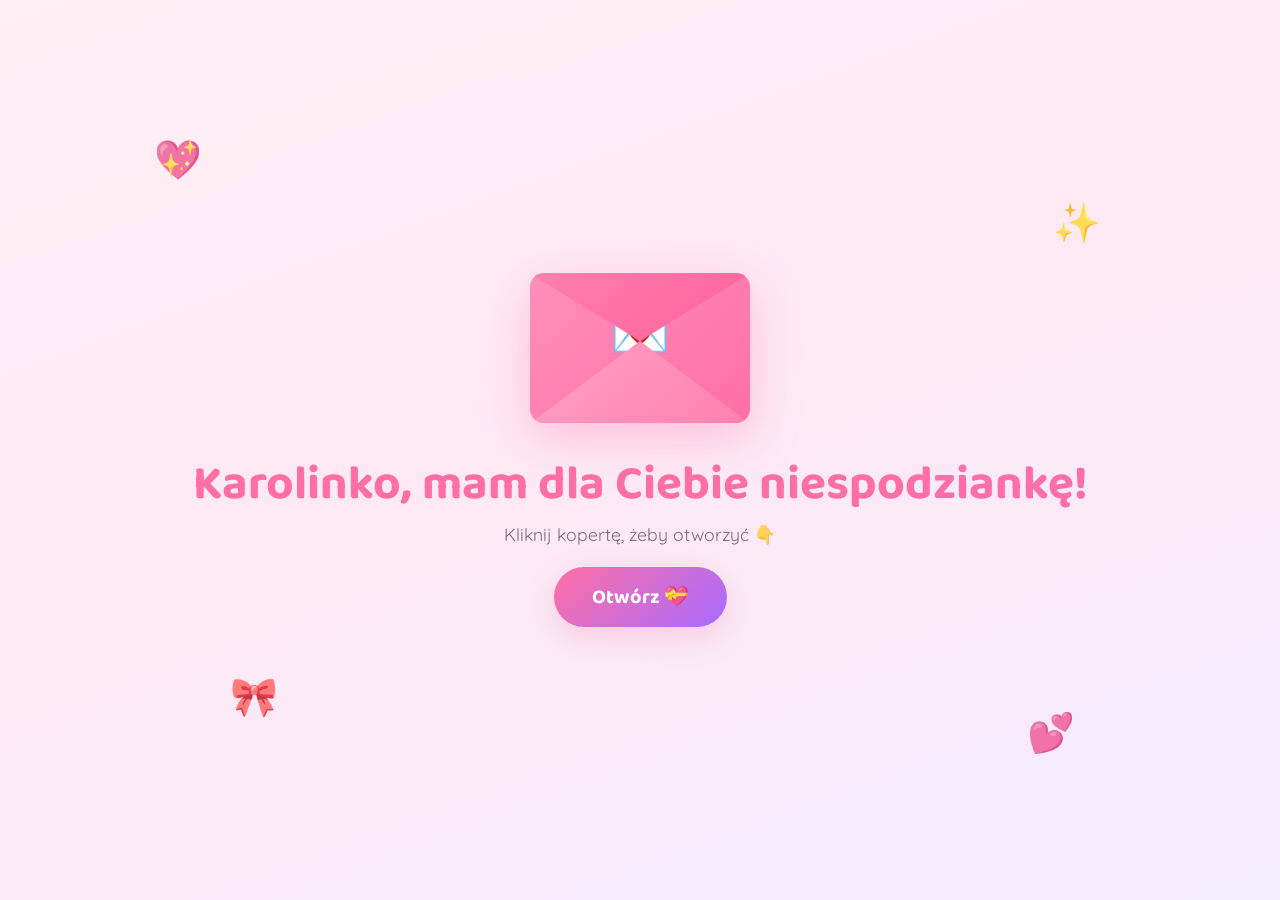
==== index.html @ c6b58b90 "Interaktywna laurka - pierwsza wersja" ====
<!DOCTYPE html>
<html lang="pl">
<head>
  <meta charset="UTF-8" />
  <meta name="viewport" content="width=device-width, initial-scale=1.0" />
  <title>Laurka dla Ciebie 💌</title>
  <link rel="preconnect" href="https://fonts.googleapis.com" />
  <link rel="preconnect" href="https://fonts.gstatic.com" crossorigin />
  <link href="https://fonts.googleapis.com/css2?family=Baloo+2:wght@500;700;800&family=Quicksand:wght@400;500;600;700&display=swap" rel="stylesheet" />
  <link rel="stylesheet" href="css/style.css" />
</head>
<body>
  <!-- Warstwa na konfetti / serduszka -->
  <canvas id="fx-canvas"></canvas>

  <!-- ========== 1. EKRAN OTWIERANIA ========== -->
  <section id="screen-open" class="screen active">
    <div class="floaty floaty-1">💖</div>
    <div class="floaty floaty-2">✨</div>
    <div class="floaty floaty-3">🎀</div>
    <div class="floaty floaty-4">💕</div>

    <div class="envelope-wrap">
      <div class="envelope" id="envelope" role="button" tabindex="0" aria-label="Otwórz laurkę">
        <div class="envelope-back"></div>
        <div class="envelope-letter">💌</div>
        <div class="envelope-front"></div>
        <div class="envelope-flap"></div>
      </div>
      <h1 class="open-title">Karolinko, mam dla Ciebie niespodziankę!</h1>
      <p class="open-sub">Kliknij kopertę, żeby otworzyć 👇</p>
      <button class="btn-primary" id="btn-open">Otwórz 💝</button>
    </div>
  </section>

  <!-- ========== TREŚĆ LAURKI ========== -->
  <main id="card-content" class="hidden">

    <!-- Pasek nawigacji między sekcjami -->
    <nav class="dots-nav" aria-label="Nawigacja">
      <a href="#sec-letter" class="dot" data-label="List">•</a>
      <a href="#sec-gallery" class="dot" data-label="Galeria">•</a>
      <a href="#sec-cards" class="dot" data-label="Za co Cię kocham">•</a>
      <a href="#sec-final" class="dot" data-label="Finał">•</a>
    </nav>

    <!-- ========== 2. ANIMOWANY LIST ========== -->
    <section id="sec-letter" class="section">
      <div class="paper reveal">
        <h2 class="section-title">Kilka słów od serca 💌</h2>
        <div class="letter-text" id="letter-text">
          <!-- Każda linijka pojawia się po kolei. PODMIEŃ TREŚĆ NA SWOJĄ. -->
          <p>Hej misiaczku,</p>
          <p>wiem, że nie lubisz takich czułości i prawdopodobnie jak to widzisz, to Cię skręca z cringu, ale spoko — zaraz Cię skręci jeszcze bardziej :p</p>
          <p>Nie będę badboyem, nie będę udawał kogoś innego, ale będę dla Ciebie.</p>
          <p>Dziękuję, że jesteś, Karolinko — Kocham Cię ❤️</p>
        </div>
        <div class="scroll-hint">⌄</div>
      </div>
    </section>

    <!-- ========== 3. GALERIA ZDJĘĆ ========== -->
    <section id="sec-gallery" class="section">
      <h2 class="section-title reveal">Nasze wspomnienia 📸</h2>
      <div class="gallery-scatter reveal">
        <!-- Środkowe, wycentrowane zdjęcie -->
        <figure class="photo photo-center" id="photo-center">
          <img src="assets/img/smialismy-sie-do-lez.jpg" alt="Jak śmialiśmy się do łez (moich)" />
          <div class="nsfw-cover">
            <div class="nsfw-badge">🔞 18+ NSFW</div>
            <p class="nsfw-warn">Uwaga: treść tylko dla odważnych 👀</p>
            <button class="nsfw-btn" id="nsfw-btn">Zobacz 👁️</button>
          </div>
          <figcaption>Jak śmialiśmy się do łez (moich)</figcaption>
        </figure>
        <!-- Zdjęcia rozsypane dookoła -->
        <figure class="photo photo-around p1"><img src="assets/img/pierwszy-raz.jpg" alt="Nasz pierwszy raz gdzieś tam" /><figcaption>Nasz pierwszy raz gdzieś tam</figcaption></figure>
        <figure class="photo photo-around p2"><img src="assets/img/dzien-nigdy-nie-zapomne.jpg" alt="Dzień którego nigdy nie zapomnę" /><figcaption>Dzień którego nigdy nie zapomnę</figcaption></figure>
        <figure class="photo photo-around p3"><img src="assets/img/nalezyte-traktowanie.jpg" alt="Należyte traktowanie" /><figcaption>Należyte traktowanie</figcaption></figure>
        <figure class="photo photo-around p4"><img src="assets/img/wspolny-wyjazd.jpg" alt="Wspólny wyjazd" /><figcaption>Wspólny wyjazd</figcaption></figure>
        <figure class="photo photo-around p5"><img src="assets/img/piknik.jpg" alt="Piknik" /><figcaption>Piknik</figcaption></figure>
        <figure class="photo photo-around p6"><img src="assets/img/pieknijesza.jpg" alt="Gdy byłaś piękniejsza niż mógłbym sobie wyobrazić" /><figcaption>Gdy byłaś piękniejsza niż mógłbym sobie wyobrazić</figcaption></figure>
        <figure class="photo photo-around p7"><img src="assets/img/ostatnia-randeczka.jpg" alt="Ostatnia Randeczka" /><figcaption>Ostatnia Randeczka</figcaption></figure>
      </div>
    </section>

    <!-- ========== 4. KARTECZKI "ZA CO CIĘ KOCHAM" ========== -->
    <section id="sec-cards" class="section">
      <h2 class="section-title reveal">Za co Cię kocham 💗</h2>
      <p class="section-sub reveal">Kliknij karteczki i odkryj powód</p>
      <div class="cards reveal" id="cards">
        <!-- PODMIEŃ powody na swoje -->
        <div class="flip-card" tabindex="0"><div class="flip-inner">
          <div class="flip-front">💫</div>
          <div class="flip-back">Za Twój uśmiech, który rozświetla mi dzień</div>
        </div></div>
        <div class="flip-card" tabindex="0"><div class="flip-inner">
          <div class="flip-front">🥰</div>
          <div class="flip-back">Za to, jak się o mnie troszczysz</div>
        </div></div>
        <div class="flip-card" tabindex="0"><div class="flip-inner">
          <div class="flip-front">😄</div>
          <div class="flip-back">Za nasze głupie żarty i śmiech</div>
        </div></div>
        <div class="flip-card" tabindex="0"><div class="flip-inner">
          <div class="flip-front">🤗</div>
          <div class="flip-back">Za to, że przy Tobie mogę być sobą</div>
        </div></div>
        <div class="flip-card" tabindex="0"><div class="flip-inner">
          <div class="flip-front">🌟</div>
          <div class="flip-back">Za Twoje wielkie serce (cyce)</div>
        </div></div>
        <div class="flip-card" tabindex="0"><div class="flip-inner">
          <div class="flip-front">💞</div>
          <div class="flip-back">Za to, że po prostu jesteś Ty</div>
        </div></div>
        <div class="flip-card" tabindex="0"><div class="flip-inner">
          <div class="flip-front">😈</div>
          <div class="flip-back">Za to, że mimo próby bycia badbycz i tak w środku jesteś najsłodszą i najtroskliwszą osobą</div>
        </div></div>
        <div class="flip-card" tabindex="0"><div class="flip-inner">
          <div class="flip-front">😅</div>
          <div class="flip-back">Za to, że mimo że Cię wkurwiam, to i tak dalej ze mną wytrzymujesz</div>
        </div></div>
      </div>
    </section>

    <!-- ========== 5. FINAŁ + UCIEKAJĄCY PRZYCISK ========== -->
    <section id="sec-final" class="section">
      <div class="final-box reveal">
        <h2 class="section-title">Ostatnie pytanie... 🙈</h2>
        <p class="final-q">Karolinko, czy jesteś najlepszą dziewczyną na świecie?</p>
        <div class="btn-row">
          <button class="btn-yes" id="btn-yes">TAK 💖</button>
          <button class="btn-no" id="btn-no">Nie</button>
        </div>
        <div class="final-reveal hidden" id="final-reveal">
          <div class="big-heart">❤️</div>
          <h3>Wiedziałem! 🥳</h3>
          <p>Kocham Cię bardzo mocno, Karolinko!</p>
          <p class="anniversary">Happy 8 months!!!</p>
        </div>
      </div>
    </section>
  </main>

  <script src="js/script.js"></script>
</body>
</html>
---- css/style.css ----
/* ===================== ZMIENNE / MOTYW ===================== */
:root {
  --pink: #ff6fa5;
  --pink-soft: #ffd3e2;
  --pink-bg: #fff0f6;
  --purple: #a86bff;
  --yellow: #ffd76f;
  --mint: #7ee6c3;
  --ink: #5a3d4d;
  --white: #ffffff;
  --shadow: 0 10px 30px rgba(255, 111, 165, 0.25);
  --radius: 22px;
}

* { box-sizing: border-box; margin: 0; padding: 0; }

html { scroll-behavior: smooth; }

body {
  font-family: "Quicksand", system-ui, sans-serif;
  color: var(--ink);
  background: linear-gradient(160deg, #fff0f6 0%, #ffe9f2 40%, #f3ecff 100%);
  min-height: 100vh;
  overflow-x: hidden;
}

h1, h2, h3 { font-family: "Baloo 2", "Quicksand", sans-serif; line-height: 1.15; }

/* ===================== FX CANVAS ===================== */
#fx-canvas {
  position: fixed;
  inset: 0;
  width: 100%;
  height: 100%;
  pointer-events: none;
  z-index: 9999;
}

/* ===================== PRZYCISKI ===================== */
.btn-primary {
  font-family: "Baloo 2", sans-serif;
  font-size: 1.25rem;
  font-weight: 700;
  color: var(--white);
  background: linear-gradient(135deg, var(--pink), var(--purple));
  border: none;
  padding: 14px 38px;
  border-radius: 999px;
  cursor: pointer;
  box-shadow: var(--shadow);
  transition: transform 0.15s ease, box-shadow 0.15s ease;
  margin-top: 22px;
}
.btn-primary:hover { transform: translateY(-3px) scale(1.04); box-shadow: 0 16px 40px rgba(168, 107, 255, 0.35); }
.btn-primary:active { transform: scale(0.97); }

/* ===================== EKRAN OTWIERANIA ===================== */
.screen {
  min-height: 100vh;
  display: none;
  flex-direction: column;
  align-items: center;
  justify-content: center;
  text-align: center;
  padding: 24px;
  position: relative;
}
.screen.active { display: flex; }

.screen.fade-out { animation: fadeOut 0.6s forwards; }
@keyframes fadeOut { to { opacity: 0; transform: scale(1.1); } }

.envelope-wrap { display: flex; flex-direction: column; align-items: center; }

.open-title { font-size: clamp(1.8rem, 5vw, 3rem); color: var(--pink); margin-top: 34px; }
.open-sub { font-size: 1.1rem; margin-top: 10px; opacity: 0.75; }

/* Koperta */
.envelope {
  position: relative;
  width: 220px;
  height: 150px;
  cursor: pointer;
  filter: drop-shadow(0 14px 24px rgba(255, 111, 165, 0.35));
  transition: transform 0.2s ease;
}
.envelope:hover { transform: translateY(-6px) rotate(-1deg); }

.envelope-back {
  position: absolute; inset: 0;
  background: linear-gradient(135deg, #ff8fb9, #ff6fa5);
  border-radius: 14px;
}
.envelope-front {
  position: absolute; inset: 0;
  background: linear-gradient(135deg, #ffa9c9, #ff7fae);
  border-radius: 14px;
  clip-path: polygon(0 100%, 50% 45%, 100% 100%);
  z-index: 3;
}
.envelope-flap {
  position: absolute; top: 0; left: 0; right: 0; height: 90px;
  background: linear-gradient(135deg, #ff7fae, #ff5f9a);
  clip-path: polygon(0 0, 100% 0, 50% 75%);
  transform-origin: top;
  transition: transform 0.5s ease;
  z-index: 4;
  border-radius: 14px 14px 0 0;
}
.envelope-letter {
  position: absolute;
  top: 30px; left: 50%;
  transform: translateX(-50%);
  font-size: 3rem;
  z-index: 2;
  transition: transform 0.6s ease 0.2s;
}
.envelope.opening .envelope-flap { transform: rotateX(180deg); z-index: 1; }
.envelope.opening .envelope-letter { transform: translate(-50%, -120px) scale(1.4); z-index: 5; }

/* Latające emoji w tle */
.floaty { position: absolute; font-size: 2.4rem; opacity: 0.8; animation: float 6s ease-in-out infinite; }
.floaty-1 { top: 15%; left: 12%; animation-delay: 0s; }
.floaty-2 { top: 22%; right: 14%; animation-delay: 1.2s; }
.floaty-3 { bottom: 20%; left: 18%; animation-delay: 2.1s; }
.floaty-4 { bottom: 16%; right: 16%; animation-delay: 0.6s; }
@keyframes float { 0%,100% { transform: translateY(0) rotate(-6deg); } 50% { transform: translateY(-22px) rotate(6deg); } }

/* ===================== LAYOUT TREŚCI ===================== */
.hidden { display: none !important; }

#card-content { display: block; }

.section {
  min-height: 100vh;
  display: flex;
  flex-direction: column;
  align-items: center;
  justify-content: center;
  padding: 70px 20px;
  position: relative;
}

.section-title { font-size: clamp(1.7rem, 4.5vw, 2.8rem); color: var(--pink); text-align: center; }
.section-sub { margin-top: 8px; opacity: 0.7; text-align: center; }

/* Nawigacja kropkami */
.dots-nav {
  position: fixed;
  right: 18px; top: 50%;
  transform: translateY(-50%);
  display: flex; flex-direction: column; gap: 14px;
  z-index: 100;
}
.dots-nav .dot {
  width: 14px; height: 14px; border-radius: 50%;
  background: var(--pink-soft);
  color: transparent; font-size: 0; text-decoration: none;
  transition: transform 0.2s, background 0.2s;
  position: relative;
}
.dots-nav .dot:hover, .dots-nav .dot.active { background: var(--pink); transform: scale(1.35); }
.dots-nav .dot::after {
  content: attr(data-label);
  position: absolute; right: 24px; top: 50%; transform: translateY(-50%);
  background: var(--ink); color: #fff; font-size: 12px;
  padding: 4px 10px; border-radius: 8px; white-space: nowrap;
  opacity: 0; pointer-events: none; transition: opacity 0.2s;
}
.dots-nav .dot:hover::after { opacity: 1; }

/* Animacja pojawiania się (reveal) */
.reveal { opacity: 0; transform: translateY(40px); transition: opacity 0.7s ease, transform 0.7s ease; }
.reveal.visible { opacity: 1; transform: none; }

/* ===================== LIST ===================== */
.paper {
  background: var(--white);
  border-radius: var(--radius);
  box-shadow: var(--shadow);
  padding: 42px 34px;
  max-width: 620px;
  width: 100%;
  text-align: center;
  position: relative;
  border: 3px dashed var(--pink-soft);
}
.letter-text { margin-top: 22px; font-size: 1.2rem; line-height: 1.9; }
.letter-text p { opacity: 0; transform: translateY(12px); }
.letter-text p.show { animation: lineIn 0.6s forwards; }
@keyframes lineIn { to { opacity: 1; transform: none; } }

.scroll-hint { font-size: 2.4rem; color: var(--pink); margin-top: 24px; animation: bounce 1.6s infinite; }
@keyframes bounce { 0%,100% { transform: translateY(0); } 50% { transform: translateY(10px); } }

/* ===================== GALERIA ===================== */
.gallery {
  margin-top: 34px;
  display: grid;
  grid-template-columns: repeat(auto-fit, minmax(200px, 1fr));
  gap: 20px;
  max-width: 900px;
  width: 100%;
}
.photo {
  background: var(--white);
  border-radius: 18px;
  overflow: hidden;
  box-shadow: var(--shadow);
  transition: transform 0.25s ease, box-shadow 0.25s ease;
  cursor: pointer;
}
.photo:hover { transform: translateY(-8px) rotate(1.5deg); box-shadow: 0 18px 42px rgba(168,107,255,0.3); }
.photo img { width: 100%; height: 190px; object-fit: cover; display: block; }
.photo-ph {
  height: 190px; display: flex; align-items: center; justify-content: center;
  font-size: 4rem;
  background: linear-gradient(135deg, var(--pink-soft), #e7d6ff);
}
.photo figcaption { padding: 12px; font-weight: 600; font-size: 0.95rem; }

/* ===================== GALERIA ROZSYPANA ===================== */
.gallery-scatter {
  position: relative;
  width: 100%;
  max-width: 1000px;
  height: 760px;
  margin: 46px auto 0;
}
.gallery-scatter .photo {
  position: absolute;
  width: 200px;
  margin: 0;
  transition: transform 0.28s ease, box-shadow 0.28s ease, z-index 0s;
}
.gallery-scatter .photo img { height: 150px; }
.gallery-scatter .photo figcaption { padding: 8px 10px; font-size: 0.82rem; }

/* Środkowe zdjęcie – duże, wyśrodkowane */
.photo-center {
  width: 320px !important;
  top: 50%; left: 50%;
  transform: translate(-50%, -50%) rotate(-2deg);
  z-index: 10;
  border: 6px solid #fff;
  box-shadow: 0 18px 46px rgba(168, 107, 255, 0.4) !important;
}
.photo-center { overflow: hidden; }
.photo-center img { height: 250px !important; transition: filter 0.5s ease; }
.photo-center figcaption { font-size: 1rem !important; font-weight: 700; }
.gallery-scatter .photo-center:hover {
  transform: translate(-50%, -50%) scale(1.06) rotate(0deg);
  z-index: 30;
}

/* Przykrywka NSFW na środkowym zdjęciu */
.photo-center:not(.revealed) img { filter: blur(22px); }
.nsfw-cover {
  position: absolute;
  top: 0; left: 0; right: 0;
  height: 250px;
  display: flex;
  flex-direction: column;
  align-items: center;
  justify-content: center;
  gap: 10px;
  text-align: center;
  padding: 16px;
  background: rgba(30, 18, 30, 0.55);
  backdrop-filter: blur(8px);
  z-index: 6;
  transition: opacity 0.45s ease;
}
.photo-center.revealed .nsfw-cover { opacity: 0; pointer-events: none; }
.nsfw-badge {
  font-family: "Baloo 2", sans-serif;
  font-weight: 800;
  font-size: 1.1rem;
  color: #fff;
  background: linear-gradient(135deg, #ff3d6e, #a33bff);
  padding: 6px 16px;
  border-radius: 999px;
  letter-spacing: 0.5px;
  box-shadow: 0 6px 18px rgba(0, 0, 0, 0.35);
}
.nsfw-warn { color: #fff; font-size: 0.9rem; font-weight: 600; opacity: 0.95; max-width: 240px; }
.nsfw-btn {
  font-family: "Baloo 2", sans-serif;
  font-weight: 700;
  font-size: 1.05rem;
  color: #a33bff;
  background: #fff;
  border: none;
  padding: 10px 26px;
  border-radius: 999px;
  cursor: pointer;
  box-shadow: 0 6px 18px rgba(0, 0, 0, 0.3);
  transition: transform 0.15s ease;
}
.nsfw-btn:hover { transform: scale(1.08); }
.nsfw-btn:active { transform: scale(0.96); }

/* Rozsypane dookoła */
.photo-around { z-index: 2; }
.p1 { top: 0;     left: 3%;   transform: rotate(-8deg); }
.p2 { top: -1%;   left: 39%;  transform: rotate(5deg); }
.p3 { top: 3%;    right: 3%;  transform: rotate(9deg); }
.p4 { top: 33%;   left: -1%;  transform: rotate(-5deg); }
.p5 { top: 33%;   right: -1%; transform: rotate(6deg); }
.p6 { bottom: 1%; left: 7%;   transform: rotate(8deg); }
.p7 { bottom: 0;  right: 7%;  transform: rotate(-7deg); }

.gallery-scatter .photo-around:hover {
  transform: scale(1.14) rotate(0deg);
  z-index: 25;
  box-shadow: 0 20px 44px rgba(168, 107, 255, 0.4);
}

/* Na wąskich ekranach: powrót do prostego układu */
@media (max-width: 860px) {
  .gallery-scatter {
    height: auto;
    display: flex;
    flex-wrap: wrap;
    justify-content: center;
    gap: 14px;
  }
  .gallery-scatter .photo {
    position: static !important;
    width: 46% !important;
    transform: none !important;
    top: auto; left: auto; right: auto; bottom: auto;
  }
  .gallery-scatter .photo-center {
    order: -1;
    width: 100% !important;
    position: relative !important;
  }
  .gallery-scatter .photo img { height: 40vw !important; max-height: 200px; }
  .gallery-scatter .photo-center img { height: 62vw !important; max-height: 280px; }
  /* przykrywka NSFW dopasowana do wysokości zdjęcia na mobile */
  .nsfw-cover { height: 62vw; max-height: 280px; }
  /* kropki nawigacji chowamy, żeby nie zasłaniały zdjęć */
  .dots-nav { display: none; }
}

/* ===================== KARTECZKI FLIP ===================== */
.cards {
  margin-top: 34px;
  display: grid;
  grid-template-columns: repeat(auto-fit, minmax(160px, 1fr));
  gap: 18px;
  max-width: 820px;
  width: 100%;
}
.flip-card { perspective: 1000px; height: 170px; cursor: pointer; }
.flip-inner {
  position: relative; width: 100%; height: 100%;
  transition: transform 0.6s;
  transform-style: preserve-3d;
}
.flip-card.flipped .flip-inner { transform: rotateY(180deg); }
.flip-front, .flip-back {
  position: absolute; inset: 0;
  backface-visibility: hidden;
  border-radius: 18px;
  display: flex; align-items: center; justify-content: center;
  text-align: center; padding: 18px;
  box-shadow: var(--shadow);
}
.flip-front { background: linear-gradient(135deg, var(--yellow), var(--pink)); font-size: 3.2rem; }
.flip-back {
  background: linear-gradient(135deg, var(--purple), var(--pink));
  color: #fff; font-weight: 700; font-size: 1.05rem; line-height: 1.5;
  transform: rotateY(180deg);
}

/* ===================== FINAŁ ===================== */
.final-box {
  background: var(--white);
  border-radius: var(--radius);
  box-shadow: var(--shadow);
  padding: 46px 34px;
  max-width: 560px; width: 100%;
  text-align: center;
  border: 3px dashed var(--pink-soft);
}
.final-q { font-size: 1.4rem; margin-top: 18px; font-weight: 600; }
.btn-row { display: flex; gap: 18px; justify-content: center; align-items: center; margin-top: 30px; flex-wrap: wrap; min-height: 70px; }
.btn-yes {
  font-family: "Baloo 2", sans-serif; font-size: 1.3rem; font-weight: 800; color: #fff;
  background: linear-gradient(135deg, var(--pink), var(--purple));
  border: none; padding: 16px 42px; border-radius: 999px; cursor: pointer;
  box-shadow: var(--shadow); transition: transform 0.15s;
}
.btn-yes:hover { transform: scale(1.08); }
.btn-no {
  font-family: "Baloo 2", sans-serif; font-size: 1.1rem; font-weight: 700; color: var(--ink);
  background: #eee; border: none; padding: 14px 30px; border-radius: 999px; cursor: pointer;
  transition: transform 0.1s;
  position: relative;
}

.final-reveal { margin-top: 30px; animation: pop 0.5s ease; }
@keyframes pop { from { transform: scale(0.6); opacity: 0; } to { transform: scale(1); opacity: 1; } }
.big-heart { font-size: 5rem; animation: heartBeat 1.2s infinite; }
@keyframes heartBeat { 0%,100% { transform: scale(1); } 25% { transform: scale(1.2); } 40% { transform: scale(1); } 60% { transform: scale(1.15); } }
.final-reveal h3 { font-size: 2rem; color: var(--pink); margin-top: 10px; }
.final-reveal p { font-size: 1.2rem; margin-top: 8px; }
.final-reveal .anniversary {
  font-family: "Baloo 2", sans-serif;
  font-weight: 800;
  font-size: 1.6rem;
  margin-top: 14px;
  background: linear-gradient(135deg, var(--pink), var(--purple));
  -webkit-background-clip: text;
  background-clip: text;
  color: transparent;
  animation: heartBeat 1.4s infinite;
}

/* ===================== RESPONSYWNOŚĆ ===================== */
@media (max-width: 600px) {
  .dots-nav { right: 8px; gap: 10px; }
  .paper, .final-box { padding: 30px 22px; }
  .letter-text { font-size: 1.05rem; }
}
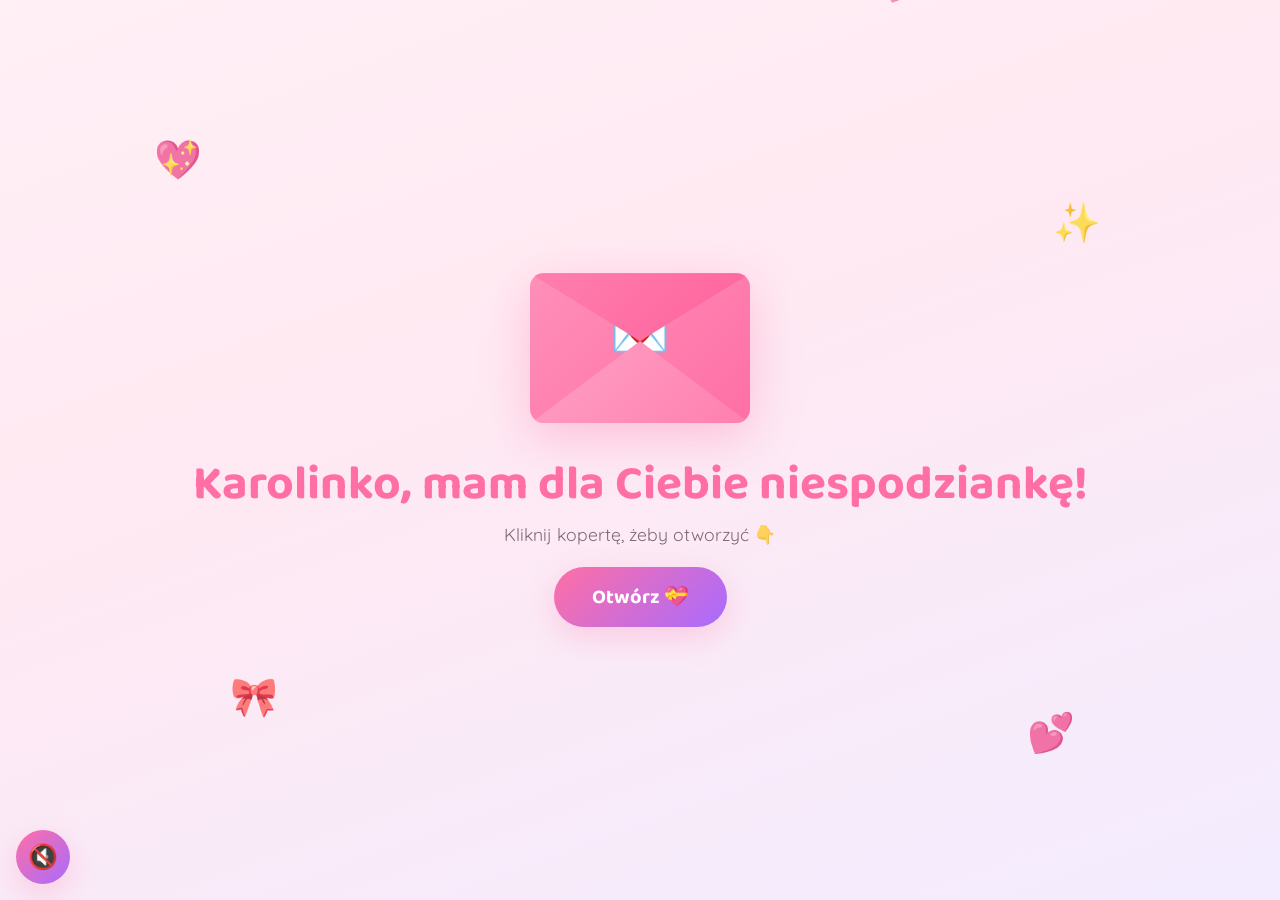
==== commit 7754e2cb: "Dodaj podglad linku (OG), licznik Razem od, padajace serduszka i muzyke w tle" ====
--- a/index.html
+++ b/index.html
@@ -4,6 +4,21 @@
   <meta charset="UTF-8" />
   <meta name="viewport" content="width=device-width, initial-scale=1.0" />
   <title>Laurka dla Ciebie 💌</title>
+  <meta name="description" content="Mam dla Ciebie niespodziankę, Karolinko... 💌" />
+
+  <!-- Podgląd linku (Open Graph) -->
+  <meta property="og:type" content="website" />
+  <meta property="og:title" content="Karolinko, mam dla Ciebie niespodziankę! 💌" />
+  <meta property="og:description" content="Kliknij i otwórz laurkę zrobioną specjalnie dla Ciebie ❤️" />
+  <meta property="og:image" content="https://wsutek.github.io/Linkabombolinka/assets/img/pierwszy-raz.jpg" />
+  <meta property="og:url" content="https://wsutek.github.io/Linkabombolinka/" />
+  <meta property="og:locale" content="pl_PL" />
+  <meta name="twitter:card" content="summary_large_image" />
+  <meta name="twitter:title" content="Karolinko, mam dla Ciebie niespodziankę! 💌" />
+  <meta name="twitter:description" content="Kliknij i otwórz laurkę zrobioną specjalnie dla Ciebie ❤️" />
+  <meta name="twitter:image" content="https://wsutek.github.io/Linkabombolinka/assets/img/pierwszy-raz.jpg" />
+  <meta name="theme-color" content="#ff6fa5" />
+
   <link rel="preconnect" href="https://fonts.googleapis.com" />
   <link rel="preconnect" href="https://fonts.gstatic.com" crossorigin />
   <link href="https://fonts.googleapis.com/css2?family=Baloo+2:wght@500;700;800&family=Quicksand:wght@400;500;600;700&display=swap" rel="stylesheet" />
@@ -39,6 +54,7 @@
     <!-- Pasek nawigacji między sekcjami -->
     <nav class="dots-nav" aria-label="Nawigacja">
       <a href="#sec-letter" class="dot" data-label="List">•</a>
+      <a href="#sec-counter" class="dot" data-label="Razem od...">•</a>
       <a href="#sec-gallery" class="dot" data-label="Galeria">•</a>
       <a href="#sec-cards" class="dot" data-label="Za co Cię kocham">•</a>
       <a href="#sec-final" class="dot" data-label="Finał">•</a>
@@ -56,6 +72,20 @@
           <p>Dziękuję, że jesteś, Karolinko — Kocham Cię ❤️</p>
         </div>
         <div class="scroll-hint">⌄</div>
+      </div>
+    </section>
+
+    <!-- ========== LICZNIK "RAZEM OD..." ========== -->
+    <section id="sec-counter" class="section">
+      <div class="counter-box reveal">
+        <h2 class="section-title">Jesteśmy razem już... 💞</h2>
+        <div class="counter" id="counter">
+          <div class="counter-item"><span class="counter-num" id="c-days">0</span><span class="counter-lbl">dni</span></div>
+          <div class="counter-item"><span class="counter-num" id="c-hours">0</span><span class="counter-lbl">godzin</span></div>
+          <div class="counter-item"><span class="counter-num" id="c-mins">0</span><span class="counter-lbl">minut</span></div>
+          <div class="counter-item"><span class="counter-num" id="c-secs">0</span><span class="counter-lbl">sekund</span></div>
+        </div>
+        <p class="counter-since">...i liczę dalej — od 6 grudnia 2025 ❤️</p>
       </div>
     </section>
 
@@ -144,6 +174,12 @@
     </section>
   </main>
 
+  <!-- Muzyka w tle -->
+  <audio id="bg-music" src="assets/music/piosenka.mp3" loop preload="none"></audio>
+  <button id="music-btn" class="music-btn" aria-label="Włącz/wyłącz muzykę" title="Muzyka">
+    <span id="music-icon">🔇</span>
+  </button>
+
   <script src="js/script.js"></script>
 </body>
 </html>
--- a/css/style.css
+++ b/css/style.css
@@ -419,6 +419,69 @@
   animation: heartBeat 1.4s infinite;
 }
 
+/* ===================== LICZNIK "RAZEM OD..." ===================== */
+.counter-box {
+  background: var(--white);
+  border-radius: var(--radius);
+  box-shadow: var(--shadow);
+  padding: 42px 34px;
+  max-width: 640px;
+  width: 100%;
+  text-align: center;
+  border: 3px dashed var(--pink-soft);
+}
+.counter {
+  display: flex;
+  justify-content: center;
+  gap: 14px;
+  margin-top: 26px;
+  flex-wrap: wrap;
+}
+.counter-item {
+  display: flex;
+  flex-direction: column;
+  align-items: center;
+  min-width: 84px;
+  padding: 16px 10px;
+  border-radius: 16px;
+  background: linear-gradient(135deg, var(--pink-soft), #e7d6ff);
+  box-shadow: 0 6px 16px rgba(255, 111, 165, 0.2);
+}
+.counter-num {
+  font-family: "Baloo 2", sans-serif;
+  font-weight: 800;
+  font-size: 2.2rem;
+  color: var(--purple);
+  line-height: 1;
+  font-variant-numeric: tabular-nums;
+}
+.counter-lbl { margin-top: 6px; font-size: 0.85rem; font-weight: 600; opacity: 0.75; }
+.counter-since { margin-top: 24px; font-size: 1.1rem; font-weight: 600; }
+
+/* ===================== PRZYCISK MUZYKI ===================== */
+.music-btn {
+  position: fixed;
+  left: 16px;
+  bottom: 16px;
+  width: 54px;
+  height: 54px;
+  border-radius: 50%;
+  border: none;
+  cursor: pointer;
+  font-size: 1.5rem;
+  background: linear-gradient(135deg, var(--pink), var(--purple));
+  color: #fff;
+  box-shadow: var(--shadow);
+  z-index: 200;
+  transition: transform 0.15s ease;
+  display: flex;
+  align-items: center;
+  justify-content: center;
+}
+.music-btn:hover { transform: scale(1.1); }
+.music-btn.playing { animation: spin 4s linear infinite; }
+@keyframes spin { to { transform: rotate(360deg); } }
+
 /* ===================== RESPONSYWNOŚĆ ===================== */
 @media (max-width: 600px) {
   .dots-nav { right: 8px; gap: 10px; }
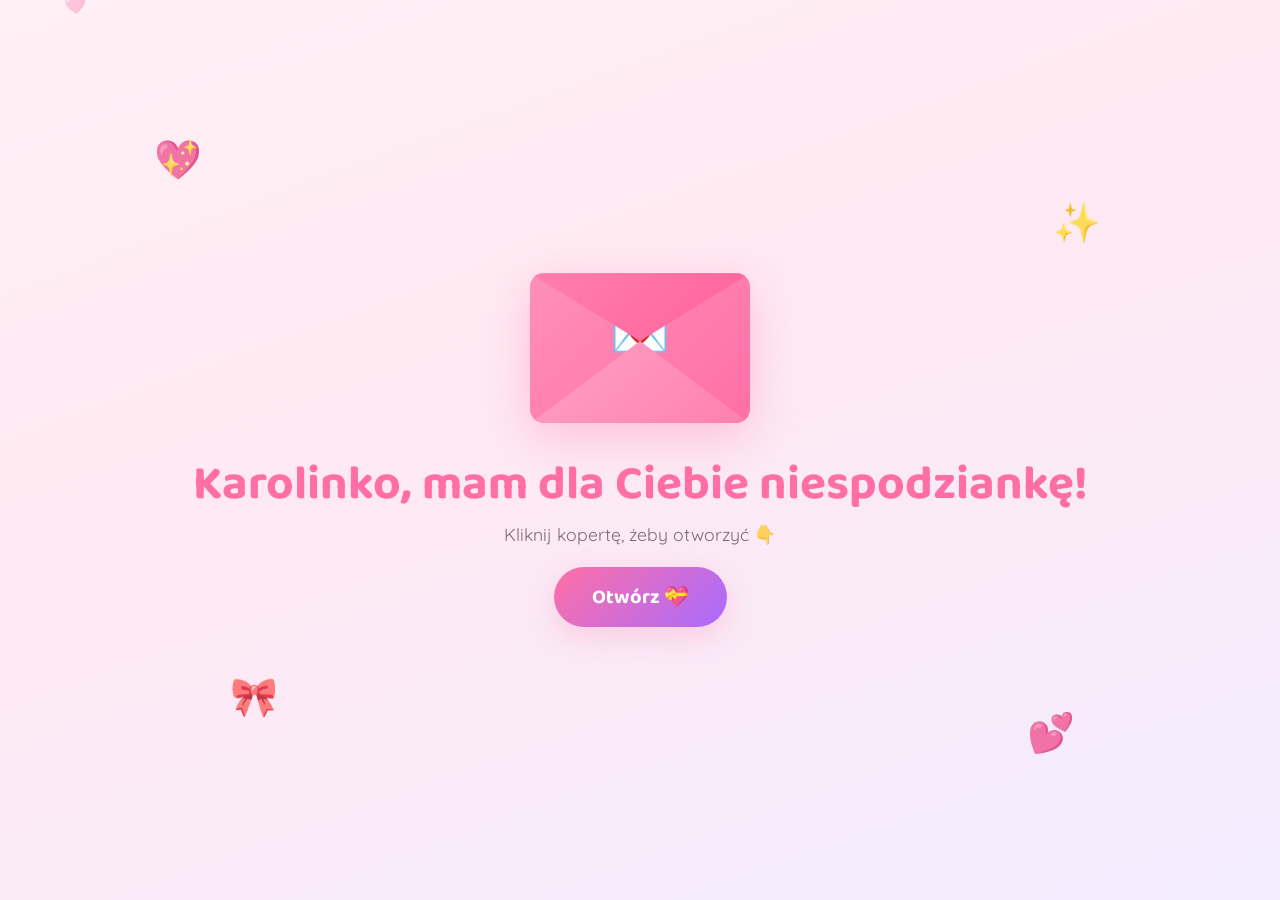
==== commit 8878a295: "Usun muzyke w tle (rezygnacja z mp3)" ====
--- a/index.html
+++ b/index.html
@@ -174,12 +174,6 @@
     </section>
   </main>
 
-  <!-- Muzyka w tle -->
-  <audio id="bg-music" src="assets/music/piosenka.mp3" loop preload="none"></audio>
-  <button id="music-btn" class="music-btn" aria-label="Włącz/wyłącz muzykę" title="Muzyka">
-    <span id="music-icon">🔇</span>
-  </button>
-
   <script src="js/script.js"></script>
 </body>
 </html>
--- a/css/style.css
+++ b/css/style.css
@@ -458,30 +458,6 @@
 .counter-lbl { margin-top: 6px; font-size: 0.85rem; font-weight: 600; opacity: 0.75; }
 .counter-since { margin-top: 24px; font-size: 1.1rem; font-weight: 600; }
 
-/* ===================== PRZYCISK MUZYKI ===================== */
-.music-btn {
-  position: fixed;
-  left: 16px;
-  bottom: 16px;
-  width: 54px;
-  height: 54px;
-  border-radius: 50%;
-  border: none;
-  cursor: pointer;
-  font-size: 1.5rem;
-  background: linear-gradient(135deg, var(--pink), var(--purple));
-  color: #fff;
-  box-shadow: var(--shadow);
-  z-index: 200;
-  transition: transform 0.15s ease;
-  display: flex;
-  align-items: center;
-  justify-content: center;
-}
-.music-btn:hover { transform: scale(1.1); }
-.music-btn.playing { animation: spin 4s linear infinite; }
-@keyframes spin { to { transform: rotate(360deg); } }
-
 /* ===================== RESPONSYWNOŚĆ ===================== */
 @media (max-width: 600px) {
   .dots-nav { right: 8px; gap: 10px; }
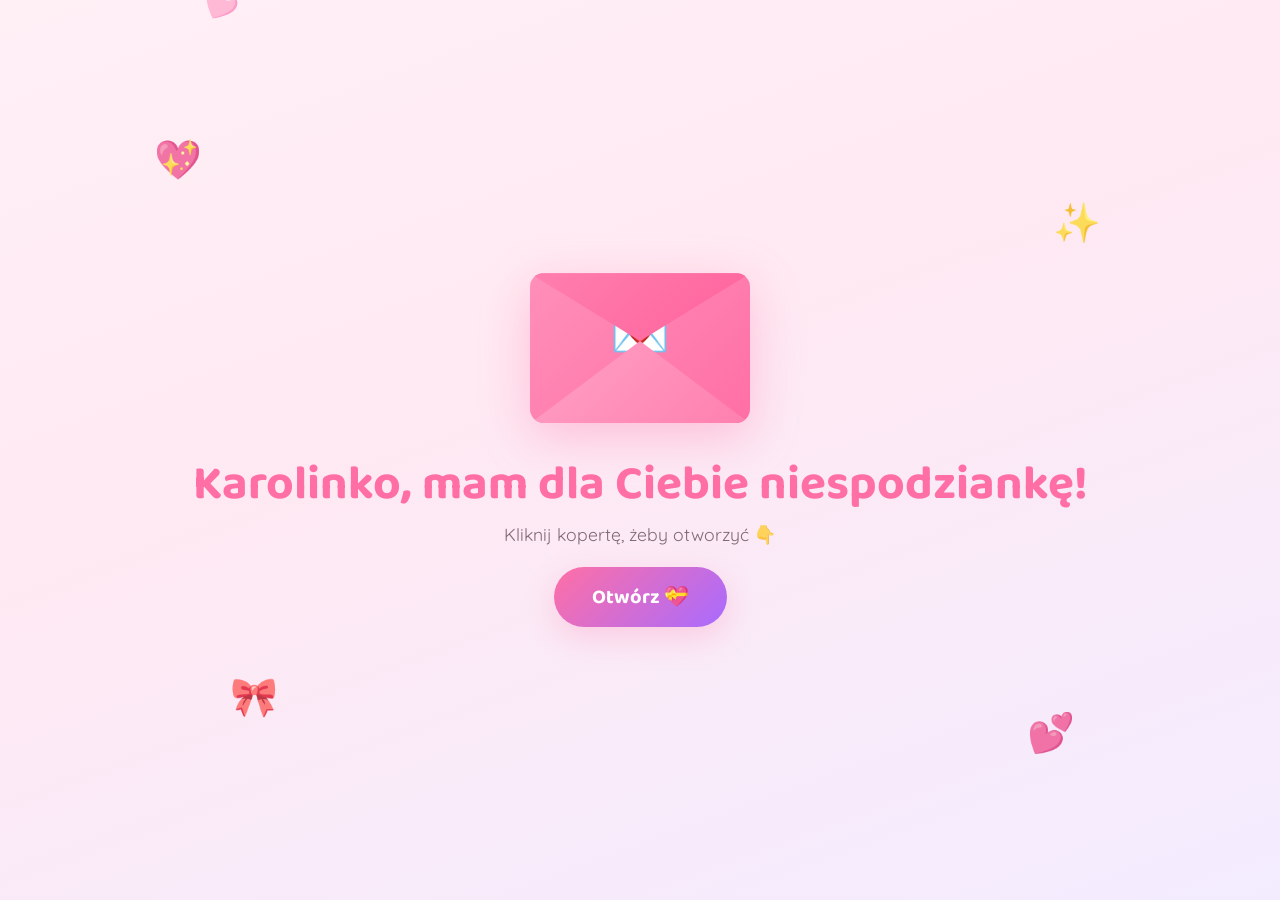
==== commit 7587f619: "Ladniejszy list (wersja romantyczna) i usuniecie myslnikow" ====
--- a/index.html
+++ b/index.html
@@ -67,9 +67,9 @@
         <div class="letter-text" id="letter-text">
           <!-- Każda linijka pojawia się po kolei. PODMIEŃ TREŚĆ NA SWOJĄ. -->
           <p>Hej misiaczku,</p>
-          <p>wiem, że nie lubisz takich czułości i prawdopodobnie jak to widzisz, to Cię skręca z cringu, ale spoko — zaraz Cię skręci jeszcze bardziej :p</p>
-          <p>Nie będę badboyem, nie będę udawał kogoś innego, ale będę dla Ciebie.</p>
-          <p>Dziękuję, że jesteś, Karolinko — Kocham Cię ❤️</p>
+          <p>wiem, że nie przepadasz za takimi czułościami i pewnie właśnie teraz lekko skręca Cię z cringu. Wybacz, ale tym razem musisz to znieść, bo chcę Ci to powiedzieć wprost :p</p>
+          <p>Nie chcę być kimś, kim nie jestem, ani udawać badboya. Chcę być po prostu sobą, obok Ciebie, każdego dnia.</p>
+          <p>Jesteś dla mnie kimś wyjątkowym i cieszę się, że Cię mam. Dziękuję, że jesteś, Karolinko. Kocham Cię ❤️</p>
         </div>
         <div class="scroll-hint">⌄</div>
       </div>
@@ -85,7 +85,7 @@
           <div class="counter-item"><span class="counter-num" id="c-mins">0</span><span class="counter-lbl">minut</span></div>
           <div class="counter-item"><span class="counter-num" id="c-secs">0</span><span class="counter-lbl">sekund</span></div>
         </div>
-        <p class="counter-since">...i liczę dalej — od 6 grudnia 2025 ❤️</p>
+        <p class="counter-since">...i liczę dalej, od 6 grudnia 2025 ❤️</p>
       </div>
     </section>
 
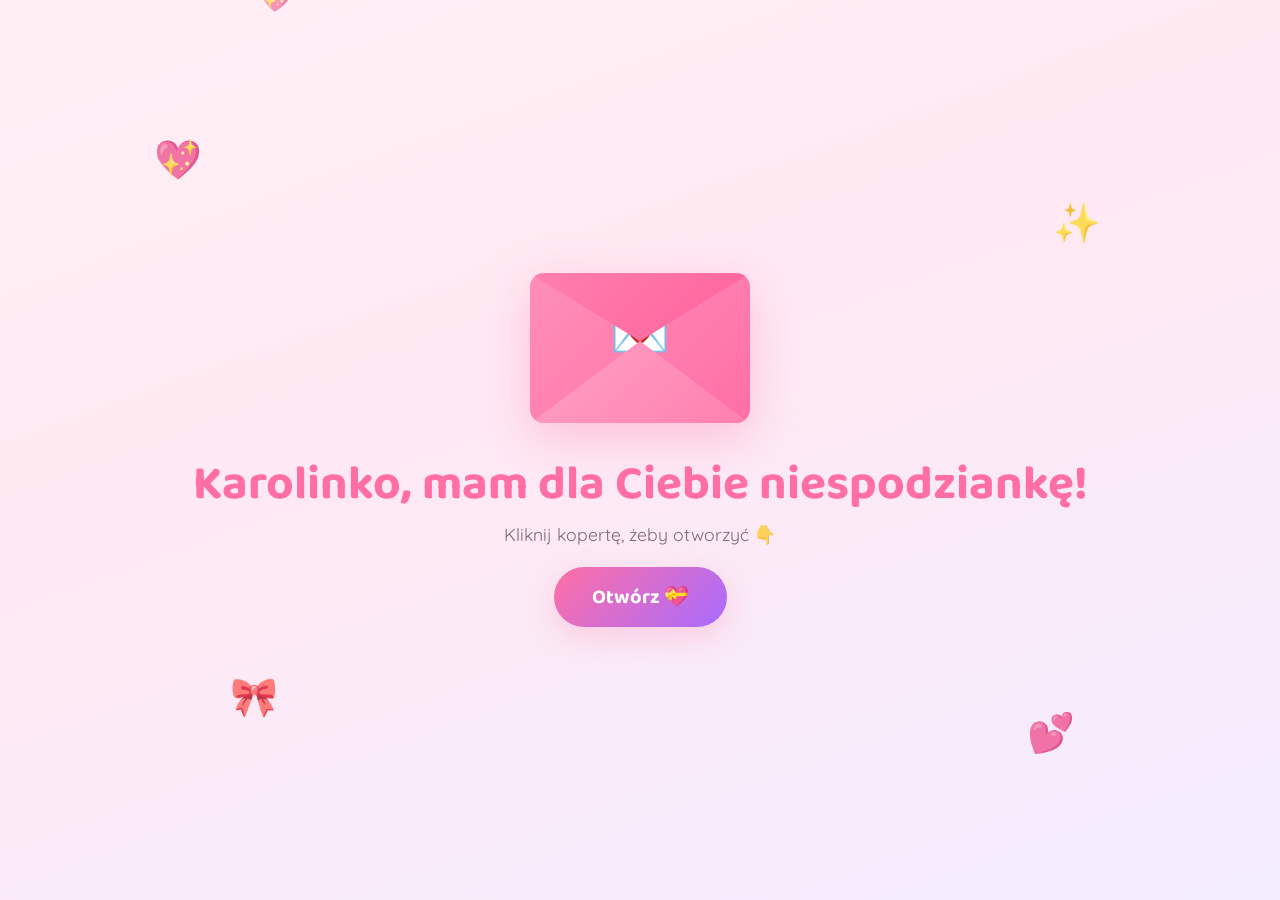
==== commit 8ea2fe9e: "Dedykowana grafika podgladu linku 1200x630 (OG image)" ====
--- a/index.html
+++ b/index.html
@@ -10,13 +10,16 @@
   <meta property="og:type" content="website" />
   <meta property="og:title" content="Karolinko, mam dla Ciebie niespodziankę! 💌" />
   <meta property="og:description" content="Kliknij i otwórz laurkę zrobioną specjalnie dla Ciebie ❤️" />
-  <meta property="og:image" content="https://wsutek.github.io/Linkabombolinka/assets/img/pierwszy-raz.jpg" />
+  <meta property="og:image" content="https://wsutek.github.io/Linkabombolinka/assets/img/preview.jpg" />
+  <meta property="og:image:width" content="1200" />
+  <meta property="og:image:height" content="630" />
+  <meta property="og:image:type" content="image/jpeg" />
   <meta property="og:url" content="https://wsutek.github.io/Linkabombolinka/" />
   <meta property="og:locale" content="pl_PL" />
   <meta name="twitter:card" content="summary_large_image" />
   <meta name="twitter:title" content="Karolinko, mam dla Ciebie niespodziankę! 💌" />
   <meta name="twitter:description" content="Kliknij i otwórz laurkę zrobioną specjalnie dla Ciebie ❤️" />
-  <meta name="twitter:image" content="https://wsutek.github.io/Linkabombolinka/assets/img/pierwszy-raz.jpg" />
+  <meta name="twitter:image" content="https://wsutek.github.io/Linkabombolinka/assets/img/preview.jpg" />
   <meta name="theme-color" content="#ff6fa5" />
 
   <link rel="preconnect" href="https://fonts.googleapis.com" />
--- a/css/style.css
+++ b/css/style.css
@@ -461,6 +461,12 @@
 /* ===================== RESPONSYWNOŚĆ ===================== */
 @media (max-width: 600px) {
   .dots-nav { right: 8px; gap: 10px; }
-  .paper, .final-box { padding: 30px 22px; }
+  .paper, .final-box, .counter-box { padding: 30px 20px; }
   .letter-text { font-size: 1.05rem; }
-}
+  /* licznik: mniejsze kafelki, żeby zmieściły się w jednym rzędzie */
+  .counter { gap: 8px; }
+  .counter-item { min-width: 0; flex: 1 1 0; padding: 12px 6px; }
+  .counter-num { font-size: 1.6rem; }
+  .counter-lbl { font-size: 0.72rem; }
+  .counter-since { font-size: 1rem; }
+}
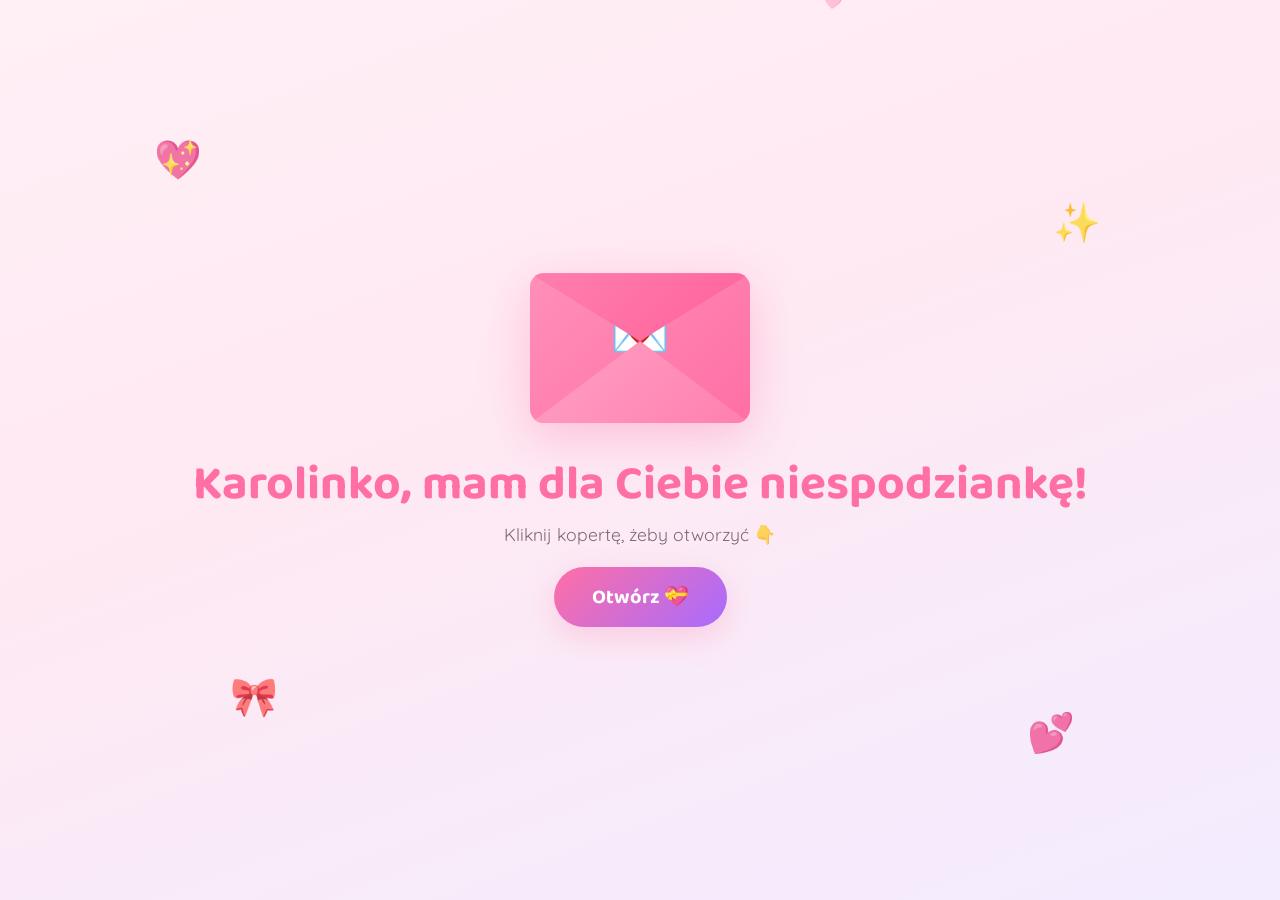
==== commit 61a49dc8: "Drobny dopisek w liscie" ====
--- a/index.html
+++ b/index.html
@@ -71,7 +71,7 @@
           <!-- Każda linijka pojawia się po kolei. PODMIEŃ TREŚĆ NA SWOJĄ. -->
           <p>Hej misiaczku,</p>
           <p>wiem, że nie przepadasz za takimi czułościami i pewnie właśnie teraz lekko skręca Cię z cringu. Wybacz, ale tym razem musisz to znieść, bo chcę Ci to powiedzieć wprost :p</p>
-          <p>Nie chcę być kimś, kim nie jestem, ani udawać badboya. Chcę być po prostu sobą, obok Ciebie, każdego dnia.</p>
+          <p>Nie chcę być kimś, kim nie jestem, ani udawać badboya. Chcę być po prostu sobą (miękką pizdeczką dla Karolinki), obok Ciebie, każdego dnia.</p>
           <p>Jesteś dla mnie kimś wyjątkowym i cieszę się, że Cię mam. Dziękuję, że jesteś, Karolinko. Kocham Cię ❤️</p>
         </div>
         <div class="scroll-hint">⌄</div>
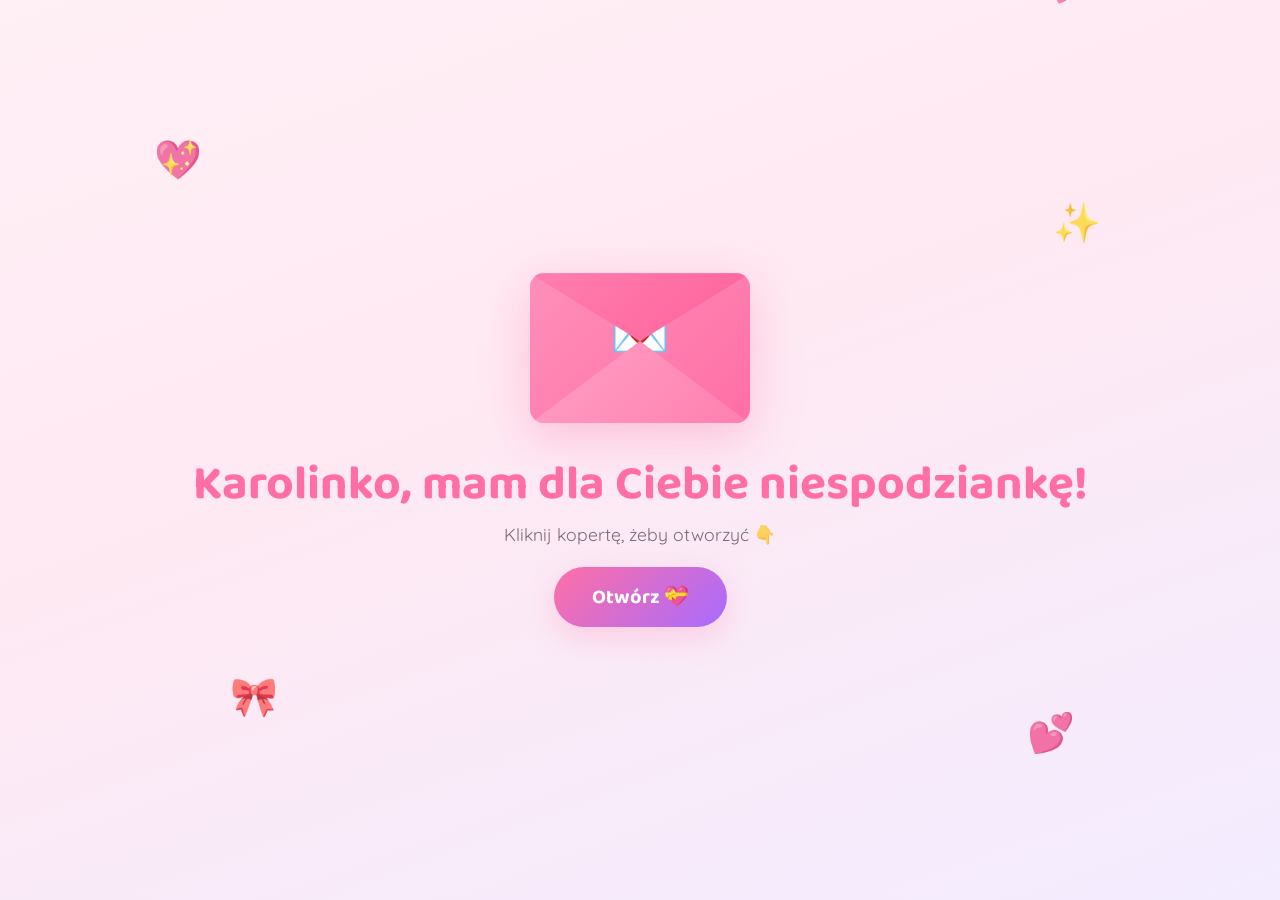
==== commit 7159ec69: "Karteczka: moge i chce byc soba" ====
--- a/index.html
+++ b/index.html
@@ -137,7 +137,7 @@
         </div></div>
         <div class="flip-card" tabindex="0"><div class="flip-inner">
           <div class="flip-front">🤗</div>
-          <div class="flip-back">Za to, że przy Tobie mogę być sobą</div>
+          <div class="flip-back">Za to, że przy Tobie mogę i chcę być sobą</div>
         </div></div>
         <div class="flip-card" tabindex="0"><div class="flip-inner">
           <div class="flip-front">🌟</div>
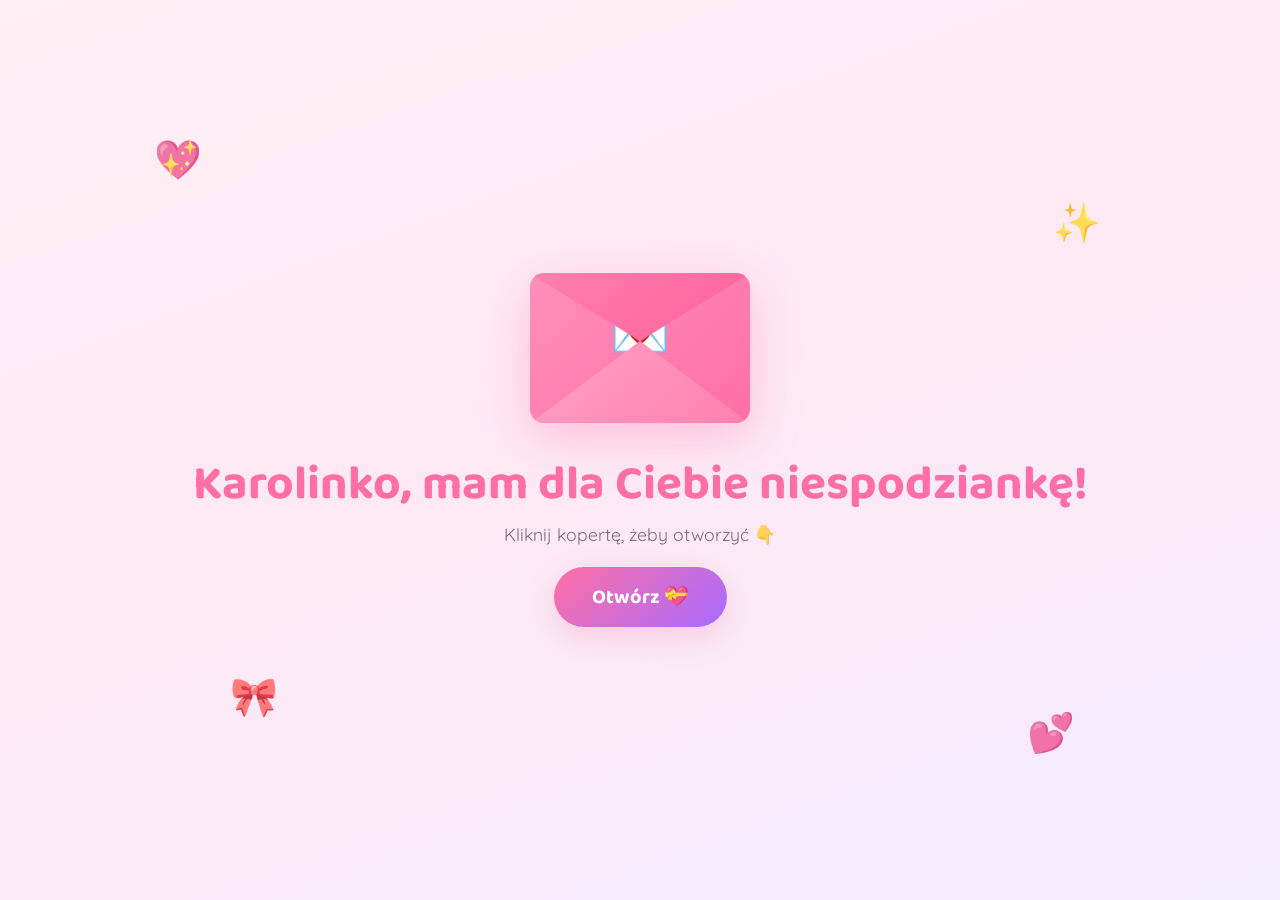
==== commit 321221b3: "Rocznica: pekanie licznika 6.12.2026 i podstrona rocznica.html" ====
--- a/index.html
+++ b/index.html
@@ -80,15 +80,30 @@
 
     <!-- ========== LICZNIK "RAZEM OD..." ========== -->
     <section id="sec-counter" class="section">
-      <div class="counter-box reveal">
-        <h2 class="section-title">Jesteśmy razem już... 💞</h2>
-        <div class="counter" id="counter">
-          <div class="counter-item"><span class="counter-num" id="c-days">0</span><span class="counter-lbl">dni</span></div>
-          <div class="counter-item"><span class="counter-num" id="c-hours">0</span><span class="counter-lbl">godzin</span></div>
-          <div class="counter-item"><span class="counter-num" id="c-mins">0</span><span class="counter-lbl">minut</span></div>
-          <div class="counter-item"><span class="counter-num" id="c-secs">0</span><span class="counter-lbl">sekund</span></div>
+      <div class="counter-box reveal" id="counter-box">
+        <h2 class="section-title" id="counter-title">Jesteśmy razem już... 💞</h2>
+        <div class="counter-stage" id="counter-stage">
+          <div class="counter" id="counter">
+            <div class="counter-item"><span class="counter-num" id="c-days">0</span><span class="counter-lbl">dni</span></div>
+            <div class="counter-item"><span class="counter-num" id="c-hours">0</span><span class="counter-lbl">godzin</span></div>
+            <div class="counter-item"><span class="counter-num" id="c-mins">0</span><span class="counter-lbl">minut</span></div>
+            <div class="counter-item"><span class="counter-num" id="c-secs">0</span><span class="counter-lbl">sekund</span></div>
+          </div>
+          <svg class="crack" viewBox="0 0 400 120" preserveAspectRatio="none" aria-hidden="true">
+            <path d="M200 0 L188 26 L214 44 L192 70 L208 92 L196 120" />
+            <path d="M188 26 L150 34 L118 22 L80 38" />
+            <path d="M214 44 L256 50 L290 36 L330 52" />
+            <path d="M192 70 L150 84 L110 76" />
+            <path d="M208 92 L250 100 L300 90 L350 104" />
+          </svg>
         </div>
-        <p class="counter-since">...i liczę dalej, od 6 grudnia 2025 ❤️</p>
+        <p class="counter-since" id="counter-since">...i liczę dalej, od 6 grudnia 2025 ❤️</p>
+        <div class="anniv-reveal hidden" id="anniv-reveal">
+          <div class="anniv-ring">💍</div>
+          <h3>365 dni razem!</h3>
+          <p>Wszystkiego najlepszego z okazji naszej pierwszej rocznicy, Karolinko ❤️</p>
+          <a class="btn-primary anniv-btn" href="rocznica.html">Otwórz niespodziankę 🎁</a>
+        </div>
       </div>
     </section>
 
--- a/css/style.css
+++ b/css/style.css
@@ -456,7 +456,68 @@
   font-variant-numeric: tabular-nums;
 }
 .counter-lbl { margin-top: 6px; font-size: 0.85rem; font-weight: 600; opacity: 0.75; }
-.counter-since { margin-top: 24px; font-size: 1.1rem; font-weight: 600; }
+.counter-since { margin-top: 24px; font-size: 1.1rem; font-weight: 600; transition: opacity 0.4s ease; }
+
+/* ===================== ROCZNICA: PĘKANIE LICZNIKA ===================== */
+.counter-stage { position: relative; }
+.crack {
+  position: absolute;
+  inset: 0;
+  width: 100%;
+  height: 100%;
+  pointer-events: none;
+  opacity: 0;
+  overflow: visible;
+}
+.crack path {
+  fill: none;
+  stroke: #5a3d4d;
+  stroke-width: 3;
+  stroke-linecap: round;
+  stroke-linejoin: round;
+  vector-effect: non-scaling-stroke;
+  stroke-dasharray: 400;
+  stroke-dashoffset: 400;
+  filter: drop-shadow(0 0 2px #fff);
+}
+.counter-stage.cracking { animation: shake 0.12s linear infinite; }
+.counter-stage.cracking .crack { opacity: 1; }
+.counter-stage.cracking .crack path { animation: crackDraw 0.9s ease-out forwards; }
+.counter-stage.cracking .crack path:nth-child(n+2) { animation-delay: 0.35s; }
+@keyframes shake {
+  0%, 100% { transform: translate(0, 0) rotate(0); }
+  25% { transform: translate(-3px, 1px) rotate(-0.6deg); }
+  50% { transform: translate(3px, -1px) rotate(0.6deg); }
+  75% { transform: translate(-2px, -1px) rotate(-0.3deg); }
+}
+@keyframes crackDraw { to { stroke-dashoffset: 0; } }
+
+.counter-stage.broken { animation: none; }
+.counter-stage.broken .crack { opacity: 0; transition: opacity 0.3s ease; }
+.counter-stage.broken .counter-item {
+  animation: shardFall 1s cubic-bezier(0.5, 0, 0.9, 0.6) forwards;
+}
+@keyframes shardFall {
+  0% { transform: translate(0, 0) rotate(0); opacity: 1; }
+  15% { transform: translate(calc(var(--dx) * 0.2), -18px) rotate(calc(var(--rot) * 0.2)); opacity: 1; }
+  100% { transform: translate(var(--dx), 340px) rotate(var(--rot)); opacity: 0; }
+}
+
+.anniv-reveal { margin-top: 10px; animation: pop 0.6s ease; }
+.anniv-ring { font-size: 4.2rem; animation: heartBeat 1.4s infinite; }
+.anniv-reveal h3 { font-size: 2rem; color: var(--pink); margin-top: 6px; }
+.anniv-reveal p { font-size: 1.1rem; margin-top: 8px; font-weight: 600; }
+.anniv-btn { display: inline-block; text-decoration: none; white-space: nowrap; }
+@media (max-width: 600px) {
+  .anniv-btn { font-size: 1.05rem; padding: 12px 24px; }
+  .anniv-reveal h3 { font-size: 1.7rem; }
+}
+
+/* Podstrona rocznicy */
+.anniv-page { overflow: hidden; }
+.anniv-paper { position: relative; z-index: 1; animation: pop 0.7s ease; }
+.anniv-date { margin-top: 10px; font-weight: 700; color: var(--purple); }
+.anniv-text p { opacity: 1; transform: none; }
 
 /* ===================== RESPONSYWNOŚĆ ===================== */
 @media (max-width: 600px) {
